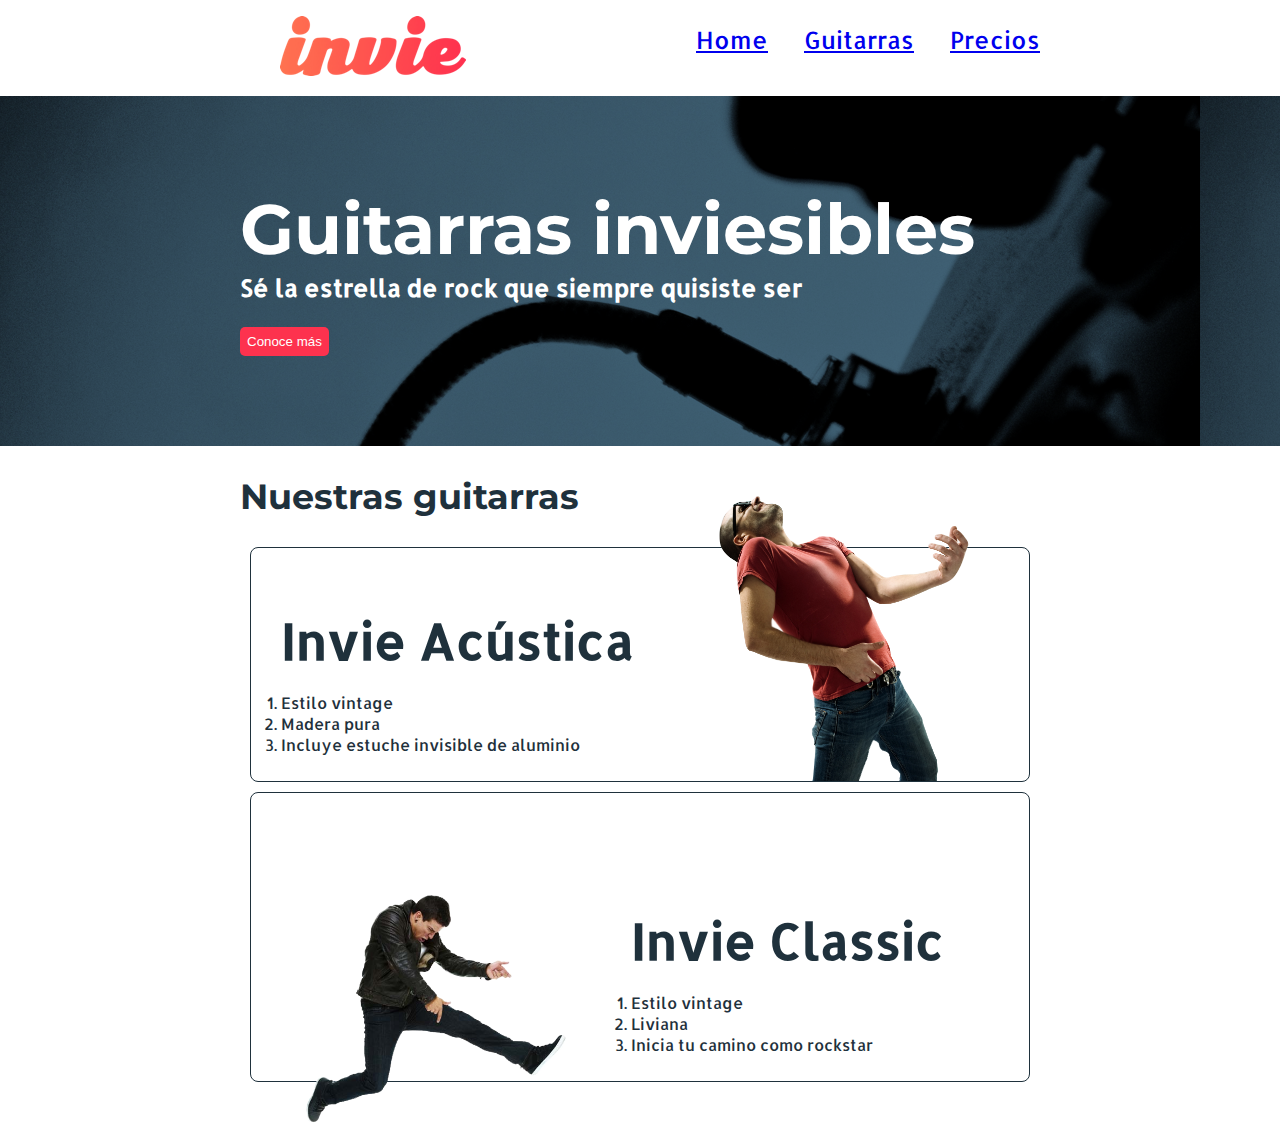
==== invie/index.html @ d29d4099 "reinitialized files" ====
<!DOCTYPE html>
<html>
	<head>
		<title>Invie - Tus mejores guitarras!!</title>
		<meta charset="utf-8">
		<link href="https://fonts.googleapis.com/	css?family=Montserrat:400,700|Allerta" rel="stylesheet"
		>
		<link rel="stylesheet" href="css/invie.css">
	</head>
	<body>
		<header id="header" class="header contenedor"> <!-- header -->
			<figure class="logotipo"> <!-- logotipo -->
				<img src="images/invie.png" width="186" height="60" alt="Invie logotipo">
			</figure>
			<nav class="menu"> <!-- menu -->
				<ul>
					<li><a href="index.html">Home</a></li>
					<li><a href="#guitarras">Guitarras</a></li>
					<li><a href="precios.html">Precios</a></li>
				</ul>	
			</nav>
		</header>
		<section id="portada" class="portada"><!-- portada -->
			<div class="contenedor">
				<h1 class="titulo">Guitarras inviesibles</h1><!-- titulo -->
				<h3 class="title-a">Sé la estrella de rock que siempre quisiste ser</h3> <!-- resumen -->
				<button>Conoce más</button><!-- boton -->	
			</div>
			
		</section>
		<section id="guitarras" class="guitarras contenedor"> <!-- guitarras -->
			<h2>Nuestras guitarras</h2> <!-- titulo -->
			
			<article class="guitarra"> <!-- guitarra 1 -->
				<img class="right" src="images/invie-acustica.png" width="350" alt="Guitarra invie acustica">	
				<div class="contenedor-guitarra-a">
					<h3 class="title-b">Invie Acústica</h3>
					<ol>
						<li>Estilo vintage</li>
						<li>Madera pura</li>
						<li>Incluye estuche invisible de aluminio</li>
					</ol>
				</div>
			</article>
			
			<article class="guitarra"> <!-- guitarra 2 -->
				<img class="left" src="images/invie-classic.png" width="350" alt="guitarra invie clasic">
				<div class="contenedor-guitarra-b">
					<h3 class="title-b">Invie Classic</h3>
					<ol>
						<li>Estilo vintage</li>
						<li>Liviana</li>
						<li>Inicia tu camino como rockstar</li>
					</ol>
				</div>					
			</article>
			
		</section>
	</body>
</html>
---- invie/css/invie.css ----
/** {*/
	/*
	width: ;
	height:;
	*/
	/*top,right,botton,left*/
	/*padding: 10px 15px 13px 5px; */

	/*padding: 10px;
	margin: 10px;
	border: 2px solid red;*/
/*}*/

body {
	font-family: 'Allerta', sans-serif;
	margin: 0;
}

button {
	border-radius: 5px;
	border: none;
	background: #fd324e;
	color: white;
	padding: 7px;
}

.titulo {
	font-size: 70px;
	font-family: 'Montserrat', sans-serif;
	margin-bottom: 0;
	margin-top: 70px;
}

.title-a {
	font-size: 24px;
	margin-top: 0;
}

.title-b {
	font-size: 50px;
	margin-bottom: 20px;
}

.guitarras {
	color: #1F313C;
}

.guitarras h2 {
	font-size: 35px;
	font-family: 'Montserrat', sans-serif;

}

.portada {
	background-image: url('../images/background.png');
	color: white; 
	padding: 20px;
}

.portada button {
	margin-bottom: 70px;
}

.menu {
	font-size: 24px;
	display: inline-block;
	position: absolute;
	right: 0;
}

.menu li {
	display: inline-block;
	margin-left: 30px;
}

.logotipo {
	display: inline-block;
}

.contenedor{
	width: 800px;
	margin: auto;
}

.guitarra {
	margin: 10px;
	padding: 10px;
	/*overflow: hidden;*/
	border: 1px solid #1F313C;
	border-radius: 8px;
}

.guitarra ol{
	padding: 0;
}

.right {
	float: right;
	position: relative;
	top: -127px;
}

.left {
	float: left;
	position: relative;
	top: 80px;
}

.contenedor-guitarra-a {
	padding-left: 20px;
}

.contenedor-guitarra-b {
	margin-left: 370px;
}

.header {
	position: relative;
}
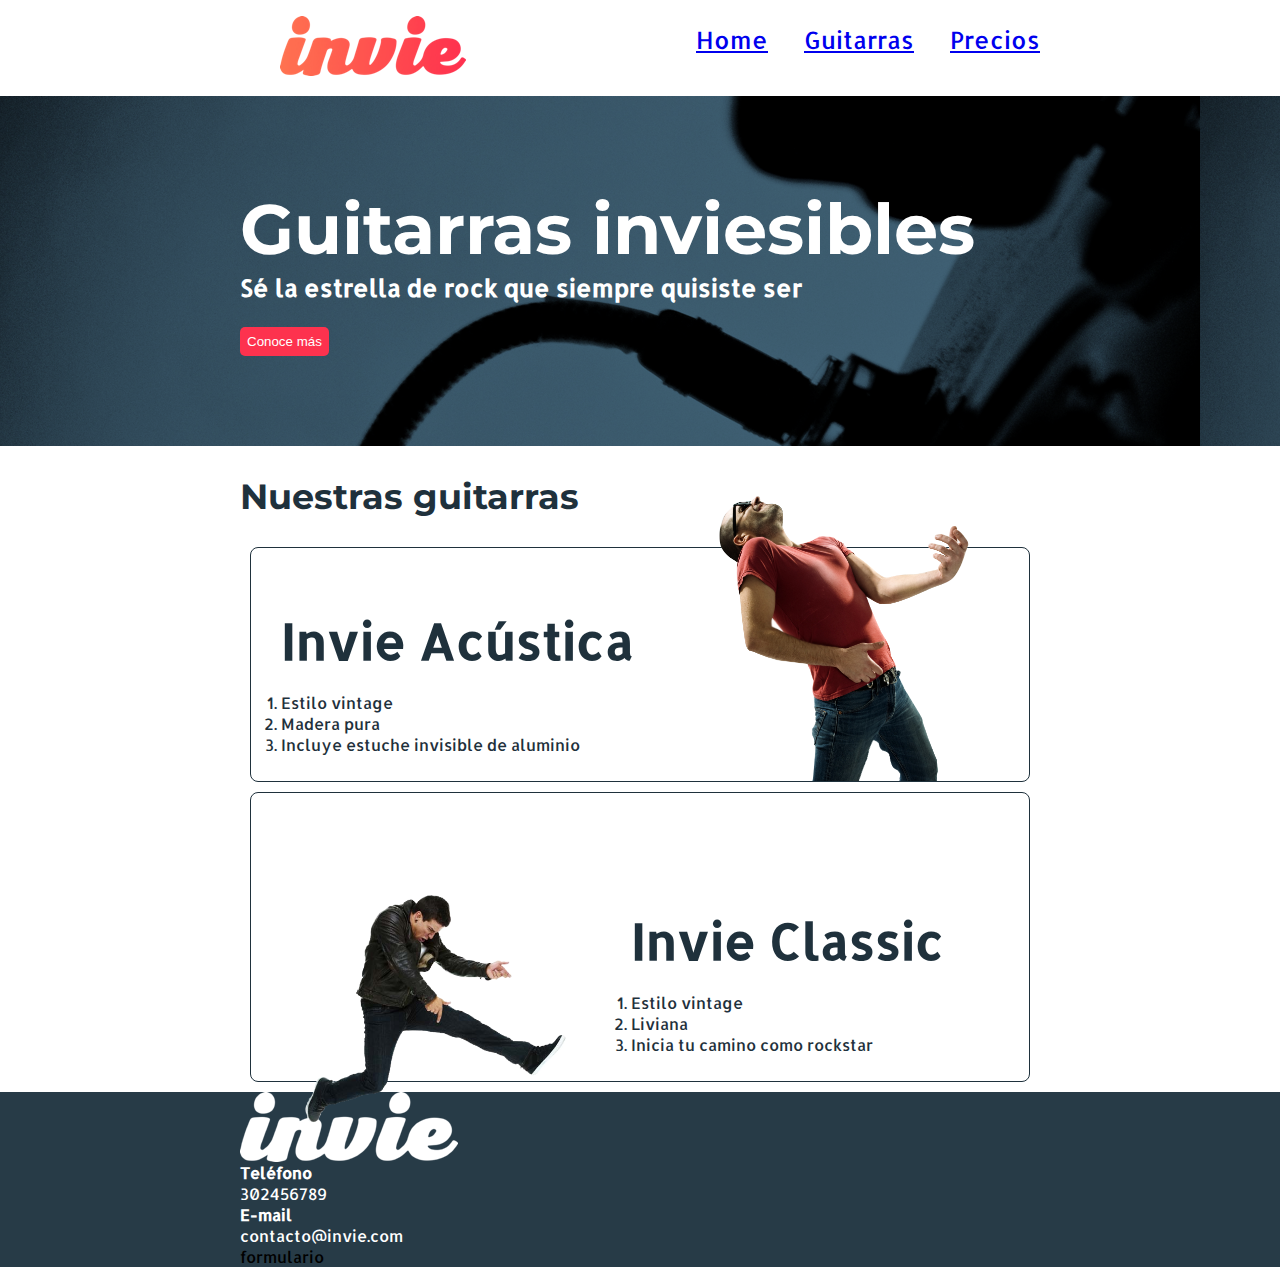
==== commit 43e4c009: "Footer Incompleto - Formulario de Contacto" ====
--- a/invie/index.html
+++ b/invie/index.html
@@ -56,5 +56,17 @@
 			</article>
 			
 		</section>
+		<footer class="footer">
+			<div class="contenedor">
+				<div class="contacto">
+					<img src="images/invie-white.png" alt="logotipo blanco">
+					<a href="tel:+58302456789"><strong>Teléfono</strong> <span>302456789</span></a>
+					<a href="mailto:contacto@invie.com"><strong>E-mail</strong> <span>contacto@invie.com</span></a>
+				</div>
+				<div class="formulario">
+					formulario
+				</div>
+			</div>
+		</footer>
 	</body>
 </html>--- a/invie/css/invie.css
+++ b/invie/css/invie.css
@@ -118,3 +118,18 @@
 	position: relative;
 }
 
+.footer {
+	background: #273b47;
+}
+
+.contacto img {
+	display: block;
+}
+.contacto strong {
+	display: block;
+}
+
+.contacto a {
+	color: white;
+	text-decoration: none;
+}
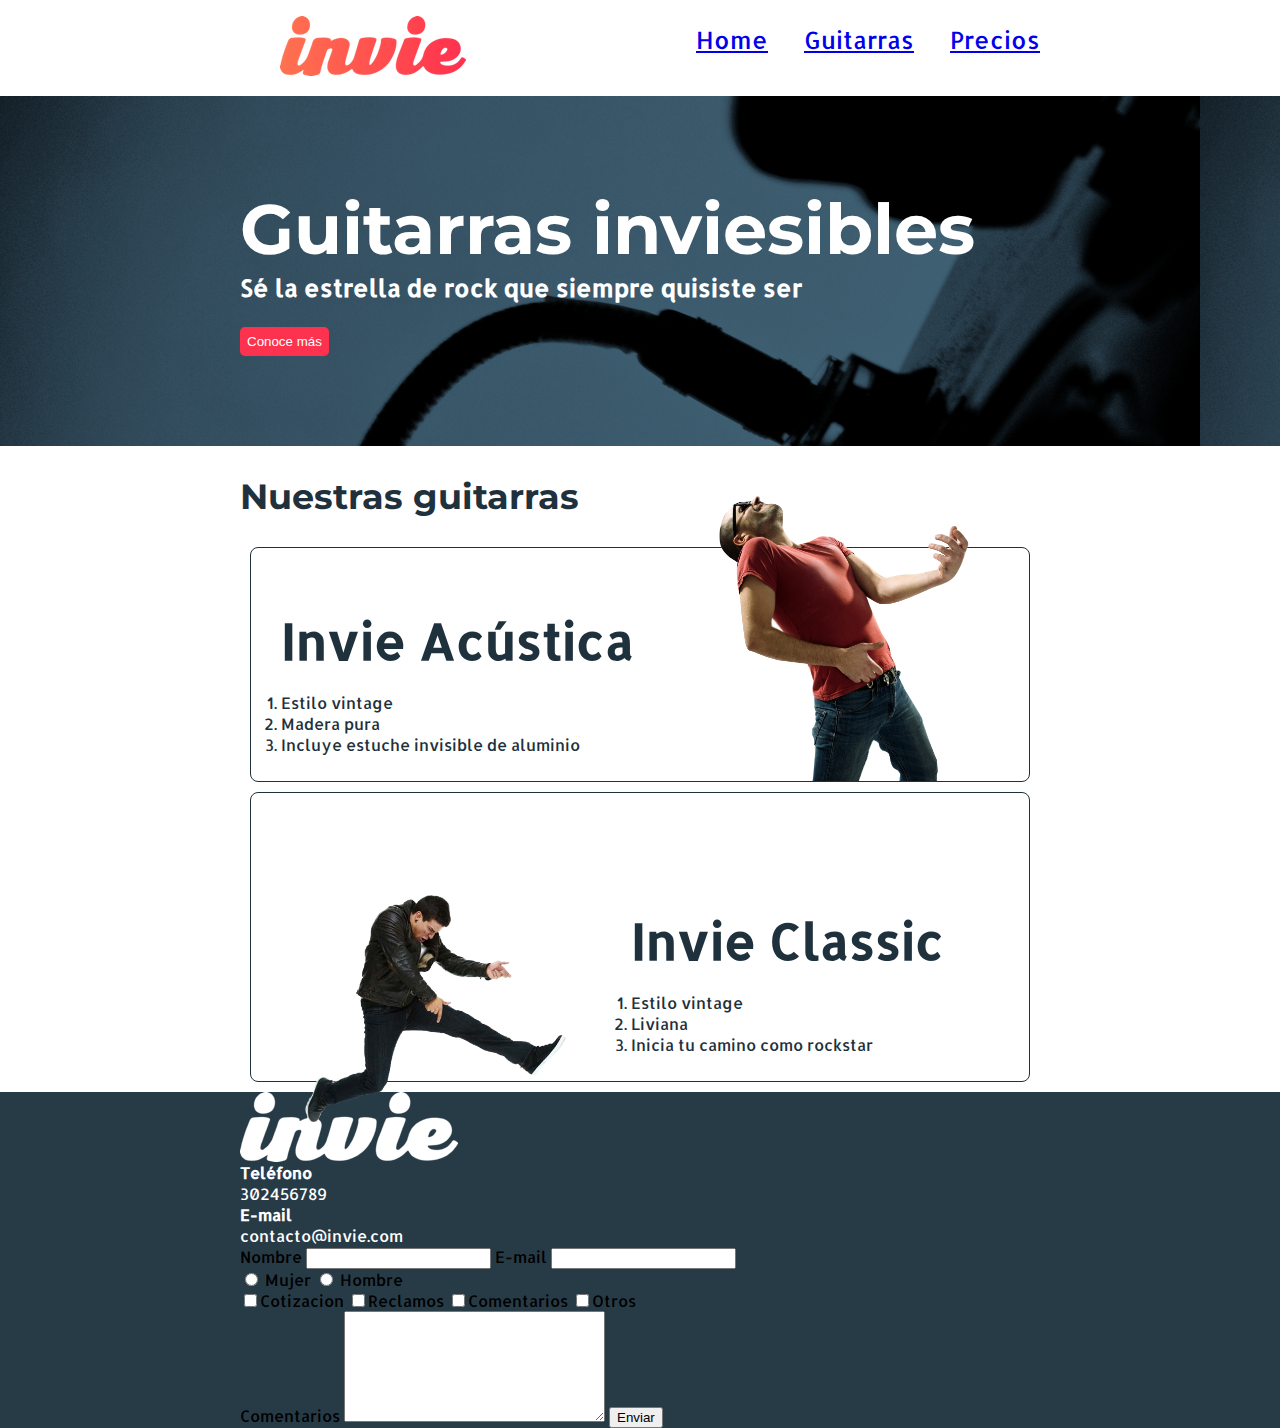
==== commit 03371a9b: "Formulario listo, faltan estilos del css" ====
--- a/invie/index.html
+++ b/invie/index.html
@@ -63,9 +63,43 @@
 					<a href="tel:+58302456789"><strong>Teléfono</strong> <span>302456789</span></a>
 					<a href="mailto:contacto@invie.com"><strong>E-mail</strong> <span>contacto@invie.com</span></a>
 				</div>
-				<div class="formulario">
-					formulario
-				</div>
+				<form class="formulario">
+					<label for="nombre">Nombre</label>
+					<input type="text" required id="nombre" name="nombre"> 
+					<label for="email">E-mail</label>
+					<input type="email" required id="email" name="email">
+					
+					<div class="sexo">
+						<label for="mujer">
+							<input type="radio" id="mujer" name="sexo" value="mujer"> Mujer	
+						</label>
+						<label for="hombre">
+							<input type="radio" id="hombre" name="sexo" value="hombre"> Hombre	
+						</label>
+					</div>
+
+					<div class="intereses">
+						<label for="cotizacion">
+							<input type="checkbox" id="cotizacion" name="intereses" value="cotizacion">Cotizacion
+						</label>
+						<label for="reclamos">
+							<input type="checkbox" id="reclamos" name="intereses" value="reclamos">Reclamos
+						</label>
+						<label for="comentarios">
+							<input type="checkbox" id="comentarios" name="intereses" value="comentarios">Comentarios
+						</label>
+						<label for="otros">
+							<input type="checkbox" id="otros" name="intereses" value="otros">Otros
+						</label>
+					</div>
+
+					<div>
+						<label for="comentarios">Comentarios</label>
+						<textarea name="comentarios" id="comentarios" cols="30" rows="7"></textarea>
+						<input type="submit" value="Enviar">
+					</div>
+					
+				</form>
 			</div>
 		</footer>
 	</body>
